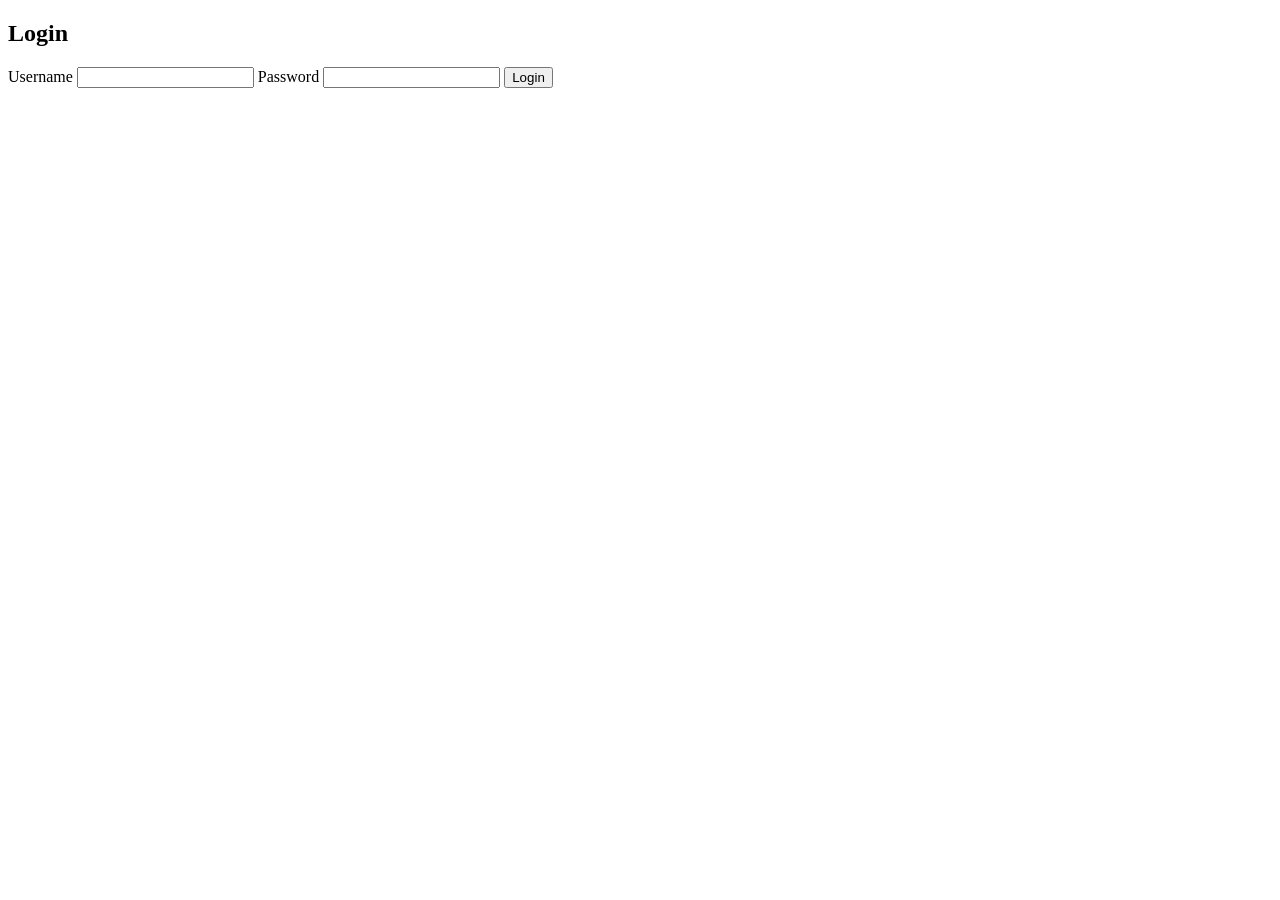
==== dashboard.html @ 497db105 "first commit to my mock assessment" ====
<!DOCTYPE html>
<html lang="en">
<head>
    <meta charset="UTF-8">
    <meta http-equiv="X-UA-Compatible" content="IE=edge">
    <meta name="viewport" content="width=device-width, initial-scale=1.0">
    <title>Dashboard</title>
    <link rel="stylesheet" href="css/dashboard.css"> 

</head>
<body>
    
     <div class="dashboard-container">
        <h2 id="welcomeMessage"></h2>
        <p id="roleMessage"></p>
        <button id="logoutButton">Logout</button>
        <h2>Employees</h2>
        <button id="addEmployeeButton">Add Employee</button>
        <input type="text" id="searchInput" placeholder="Search Employees">
        <div id="employeeModal" class="modal">
            <div class="modal-content">
                <h2 id="modalTitle">Add Employee</h2>
                <input type="hidden" id="employeeId">
                <input type="text" id="firstName" placeholder="First Name">
                <input type="text" id="lastName" placeholder="Last Name">
                <input type="email" id="email" placeholder="Email" required>
                <input type="number" id="age" placeholder="Age" required>
                <button id="saveEmployeeButton">Save</button>
                <button id="cancelButton"> Cancel </button>
            </div>

        </div>

        <table id="employeeTable">
            <thead>
                <tr>
                    <th>ID</th>
                    <th>Full Name</th>
                    <th>Email</th>
                    <th>Age</th>
                </tr>
            </thead>
            <tbody id="employeeTableBody">
                <!-- Employee data will be populated here -->
            </tbody>

    </div>

<script src="js/dashboard.js"></script>
</body>
</html>
---- css/dashboard.css ----
.modal{
    display: none;
}

.modal.show{
    display: block;
}
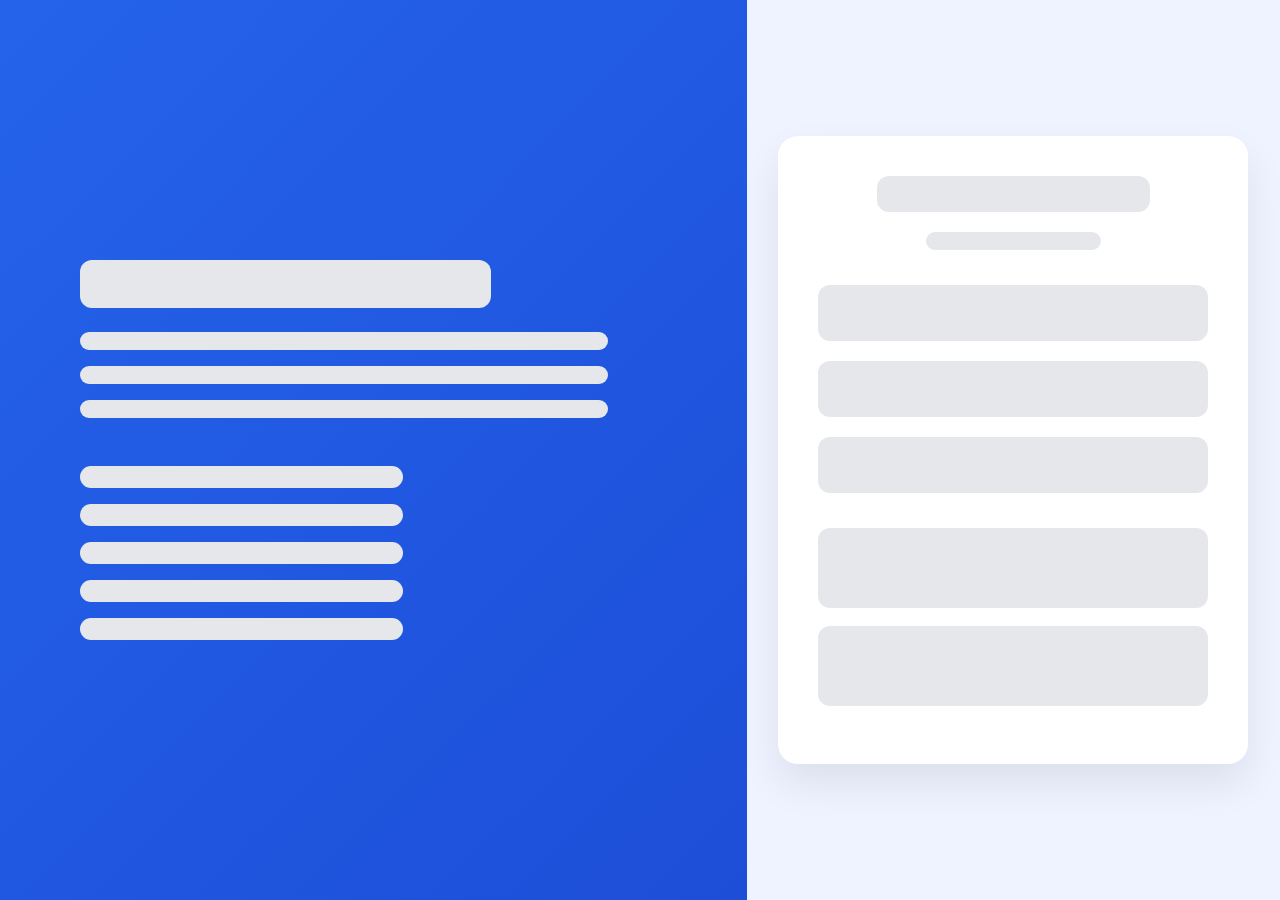
==== commit 00f916fb: "sana pumasa sa asssemsmt" ====
--- a/dashboard.html
+++ b/dashboard.html
@@ -1,51 +1,341 @@
 <!DOCTYPE html>
 <html lang="en">
+
 <head>
-    <meta charset="UTF-8">
-    <meta http-equiv="X-UA-Compatible" content="IE=edge">
-    <meta name="viewport" content="width=device-width, initial-scale=1.0">
-    <title>Dashboard</title>
-    <link rel="stylesheet" href="css/dashboard.css"> 
+
+<meta charset="UTF-8">
+
+<meta name="viewport" content="width=device-width, initial-scale=1.0">
+
+<title>Employee Dashboard</title>
+
+<link href="https://cdn.jsdelivr.net/npm/bootstrap@5.3.7/dist/css/bootstrap.min.css" rel="stylesheet">
+
+<link rel="preconnect" href="https://fonts.googleapis.com">
+
+<link rel="preconnect" href="https://fonts.gstatic.com" crossorigin>
+
+<link href="https://fonts.googleapis.com/css2?family=Inter:wght@400;500;600;700&display=swap" rel="stylesheet">
+
+<link rel="stylesheet" href="css/dashboard.css">
 
 </head>
+
 <body>
+
+<!-- ==========================================
+     DASHBOARD SKELETON
+========================================== -->
+
+<div id="dashboardSkeleton">
+
+    <div class="container-fluid py-4">
+
+        <!-- Header -->
+
+        <div class="card shadow-sm border-0 mb-4">
+
+            <div class="card-body">
+
+                <div class="skeleton skeleton-header"></div>
+
+                <div class="skeleton skeleton-small mt-3"></div>
+
+            </div>
+
+        </div>
+
+        <!-- Controls -->
+
+        <div class="card shadow-sm border-0 mb-4">
+
+            <div class="card-body">
+
+                <div class="row g-3">
+
+                    <div class="col-lg-2">
+                        <div class="skeleton skeleton-button"></div>
+                    </div>
+
+                    <div class="col-lg-6">
+                        <div class="skeleton skeleton-input"></div>
+                    </div>
+
+                    <div class="col-lg-4">
+                        <div class="skeleton skeleton-input"></div>
+                    </div>
+
+                </div>
+
+            </div>
+
+        </div>
+
+        <!-- Table -->
+
+        <div class="card shadow-sm border-0">
+
+            <div class="table-responsive">
+
+                <table class="table">
+
+                    <tbody>
+
+                        <tr>
+
+                            <td><div class="skeleton skeleton-cell"></div></td>
+                            <td><div class="skeleton skeleton-cell"></div></td>
+                            <td><div class="skeleton skeleton-cell"></div></td>
+                            <td><div class="skeleton skeleton-cell"></div></td>
+
+                        </tr>
+
+                        <tr>
+
+                            <td><div class="skeleton skeleton-cell"></div></td>
+                            <td><div class="skeleton skeleton-cell"></div></td>
+                            <td><div class="skeleton skeleton-cell"></div></td>
+                            <td><div class="skeleton skeleton-cell"></div></td>
+
+                        </tr>
+
+                        <tr>
+
+                            <td><div class="skeleton skeleton-cell"></div></td>
+                            <td><div class="skeleton skeleton-cell"></div></td>
+                            <td><div class="skeleton skeleton-cell"></div></td>
+                            <td><div class="skeleton skeleton-cell"></div></td>
+
+                        </tr>
+
+                        <tr>
+
+                            <td><div class="skeleton skeleton-cell"></div></td>
+                            <td><div class="skeleton skeleton-cell"></div></td>
+                            <td><div class="skeleton skeleton-cell"></div></td>
+                            <td><div class="skeleton skeleton-cell"></div></td>
+
+                        </tr>
+
+                        <tr>
+
+                            <td><div class="skeleton skeleton-cell"></div></td>
+                            <td><div class="skeleton skeleton-cell"></div></td>
+                            <td><div class="skeleton skeleton-cell"></div></td>
+                            <td><div class="skeleton skeleton-cell"></div></td>
+
+                        </tr>
+
+                    </tbody>
+
+                </table>
+
+            </div>
+
+        </div>
+
+    </div>
+
+</div>
+<div id="dashboardContent" hidden>
+    <div class="container-fluid py-4">
     
-     <div class="dashboard-container">
-        <h2 id="welcomeMessage"></h2>
-        <p id="roleMessage"></p>
-        <button id="logoutButton">Logout</button>
-        <h2>Employees</h2>
-        <button id="addEmployeeButton">Add Employee</button>
-        <input type="text" id="searchInput" placeholder="Search Employees">
-        <div id="employeeModal" class="modal">
-            <div class="modal-content">
-                <h2 id="modalTitle">Add Employee</h2>
-                <input type="hidden" id="employeeId">
-                <input type="text" id="firstName" placeholder="First Name">
-                <input type="text" id="lastName" placeholder="Last Name">
-                <input type="email" id="email" placeholder="Email" required>
-                <input type="number" id="age" placeholder="Age" required>
-                <button id="saveEmployeeButton">Save</button>
-                <button id="cancelButton"> Cancel </button>
-            </div>
-
-        </div>
-
-        <table id="employeeTable">
-            <thead>
-                <tr>
-                    <th>ID</th>
-                    <th>Full Name</th>
-                    <th>Email</th>
-                    <th>Age</th>
-                </tr>
-            </thead>
-            <tbody id="employeeTableBody">
-                <!-- Employee data will be populated here -->
-            </tbody>
-
-    </div>
-
+
+    <!-- HEADER -->
+
+    <div class="card shadow-sm border-0 mb-4">
+
+        <div class="card-body d-flex flex-column flex-lg-row justify-content-between align-items-lg-center">
+
+            <div>
+
+                <h2 class="mb-1">
+
+                    Employee Management System
+
+                </h2>
+
+                <p id="welcomeMessage" class="mb-0"></p>
+
+                <small id="roleMessage"></small>
+
+            </div>
+
+            <button
+                id="logoutButton"
+                class="btn btn-danger mt-3 mt-lg-0">
+
+                Logout
+
+            </button>
+
+        </div>
+
+    </div>
+
+    <!-- CONTROLS -->
+
+    <div class="card shadow-sm border-0 mb-4">
+
+        <div class="card-body">
+
+            <div class="row g-3">
+
+                <div
+                    id="addEmployeeColumn" 
+                    class="col-lg-2 col-md-6">
+
+                    <button
+                        id="addEmployeeButton"
+                         class="btn btn-primary w-100 h-100">
+
+                        Add Employee
+
+                    </button>
+
+                </div>
+
+                <div class="col-lg-6 col-md-6">
+
+                    <input
+                        type="text"
+                        id="searchInput"
+                        class="form-control"
+                        placeholder="Search Employees">
+
+                </div>
+
+                <div class="col-lg-4">
+
+                    <select
+                        id="sortSelect"
+                        class="form-select">
+
+                        <option value="">Sort By</option>
+
+                        <option value ="id">ID</option>
+
+                        <option value="firstName">First Name</option>
+
+                        <option value="lastName">Last Name</option>
+
+                        <option value="email">Email</option>
+
+                        <option value="age">Age (Youngest)</option>
+
+                        <option value="ageDesc">Age (Oldest)</option>
+
+                    </select>
+
+                </div>
+
+            </div>
+
+        </div>
+
+    </div>
+
+    <!-- MODAL -->
+
+    <div id="employeeModal" class="modal">
+
+        <div class="modal-content">
+
+            <h2 id="modalTitle">Add Employee</h2>
+
+            <input type="hidden" id="employeeId">
+
+            <input type="text" id="firstName" placeholder="First Name">
+
+            <input type="text" id="lastName" placeholder="Last Name">
+
+            <input type="email" id="email" placeholder="Email">
+
+            <input type="number" id="age" placeholder="Age">
+
+            <button id="saveEmployeeButton">
+
+                Save
+
+            </button>
+
+            <button id="cancelButton">
+
+                Cancel
+
+            </button>
+
+        </div>
+
+    </div>
+
+
+    <!-- TABLE -->
+
+    <div class="card shadow-sm border-0">
+
+        <div class="table-responsive">
+
+            <table
+                id="employeeTable"
+                class="table table-hover align-middle mb-0">
+
+                <thead class="table-primary">
+
+                    <tr id ="tableHeader">
+
+                        <th>ID</th>
+
+                        <th>Full Name</th>
+
+                        <th>Email</th>
+
+                        <th>Age</th>
+
+
+                    </tr>
+
+                </thead>
+
+                <tbody id="employeeTableBody"></tbody>
+
+            </table>
+
+        </div>
+
+    </div>
+
+    <!-- PAGINATION -->
+<div class="pagination-wrapper">
+
+    <button
+        id="prevPageButton"
+        class="btn btn-outline-primary">
+
+        Previous
+
+    </button>
+
+    <span id="currentPage"></span>
+
+    <button
+        id="nextPageButton"
+        class="btn btn-outline-primary">
+
+        Next
+
+    </button>
+
+</div>
+
+</div>
+
+<script src="https://cdn.jsdelivr.net/npm/bootstrap@5.3.7/dist/js/bootstrap.bundle.min.js"></script>
+
+<script src="js/api.js"></script>
 <script src="js/dashboard.js"></script>
+<script src="js/employee.js"></script>
+
 </body>
-</html>+
+</html>
--- a/css/dashboard.css
+++ b/css/dashboard.css
@@ -1,7 +1,469 @@
+/* ==========================================
+   GLOBAL
+========================================== */
+html,
+body{
+
+    width:100%;
+
+    overflow-x:hidden;
+
+}
+body{
+
+    font-family:"Inter",sans-serif;
+
+    background:#f4f7fb;
+
+    color:#1f2937;
+
+}
+
+/* ==========================================
+   CARD
+========================================== */
+
+.card{
+
+    border-radius:18px;
+
+    transition:.25s;
+
+}
+
+.card:hover{
+
+    box-shadow:0 .75rem 2rem rgba(0,0,0,.08);
+
+}
+
+/* ==========================================
+   HEADER
+========================================== */
+
+h2{
+
+    font-weight:700;
+
+}
+
+#welcomeMessage{
+
+    font-size:1rem;
+
+    color:#374151;
+
+}
+
+#roleMessage{
+
+    color:#6b7280;
+
+}
+
+/* ==========================================
+   BUTTONS
+========================================== */
+
+.btn{
+
+    border-radius:12px;
+
+    font-weight:600;
+
+    transition:.25s;
+
+}
+
+.btn:hover{
+
+    transform:translateY(-2px);
+
+}
+
+/* ==========================================
+   SEARCH
+========================================== */
+
+.form-control{
+
+    height:52px;
+
+    border-radius:12px;
+
+}
+
+.form-control:focus{
+
+    border-color:#2563eb;
+
+    box-shadow:0 0 0 .2rem rgba(37,99,235,.15);
+
+}
+
+/* ==========================================
+   SORT
+========================================== */
+
+.form-select{
+
+    height:52px;
+
+    border-radius:12px;
+
+}
+
+.form-select:focus{
+
+    border-color:#2563eb;
+
+    box-shadow:0 0 0 .2rem rgba(37,99,235,.15);
+
+}
+
+/* ==========================================
+   TABLE
+========================================== */
+
+.table{
+
+    margin:0;
+
+}
+
+.table thead{
+
+    font-size:.95rem;
+
+}
+
+.table th{
+
+    white-space:nowrap;
+
+    padding:18px;
+
+}
+
+.table td{
+
+    padding:18px;
+
+    vertical-align:middle;
+
+}
+
+.table-hover tbody tr:hover{
+
+    background:#eef5ff;
+
+}
+
+.table-responsive{
+
+    width:100%;
+
+    overflow-x:auto;
+
+    -webkit-overflow-scrolling:touch;
+
+}
+
+/* ==========================================
+   PAGINATION
+========================================== */
+
+
+
+.pagination-wrapper{
+
+    display:flex;
+
+    justify-content:center;
+
+    align-items:center;
+
+    gap:16px;
+
+    flex-wrap:nowrap;
+
+}
+
+#currentPage{
+
+    min-width:60px;
+
+    text-align:center;
+
+    font-weight:700;
+
+}
+
+.pagination-wrapper .btn{
+    min-width: 110px;
+}
+/* ==========================================
+   MODAL
+========================================== */
+
 .modal{
-    display: none;
+
+    position:fixed;
+
+    inset:0;
+
+    background:rgba(0,0,0,.45);
+
+    display:none;
+
+    justify-content:center;
+
+    align-items:center;
+
+    z-index:999;
+
 }
 
 .modal.show{
-    display: block;
-}+
+    display:flex;
+
+}
+
+.modal-content{
+
+    background:white;
+
+    width:100%;
+
+    max-width:500px;
+
+    border-radius:18px;
+
+    padding:30px;
+
+    box-shadow:0 20px 45px rgba(0,0,0,.2);
+
+    animation:popup .25s ease;
+
+}
+
+@keyframes popup{
+
+from{
+
+opacity:0;
+
+transform:scale(.9);
+
+}
+
+to{
+
+opacity:1;
+
+transform:scale(1);
+
+}
+
+}
+
+.modal-content h2{
+
+    margin-bottom:25px;
+
+}
+
+.modal-content input{
+
+    width:100%;
+
+    height:50px;
+
+    margin-bottom:18px;
+
+    padding:0 15px;
+
+    border:1px solid #d1d5db;
+
+    border-radius:10px;
+
+}
+
+.modal-content input:focus{
+
+    outline:none;
+
+    border-color:#2563eb;
+
+    box-shadow:0 0 0 .2rem rgba(37,99,235,.15);
+
+}
+
+#saveEmployeeButton{
+
+    width:100%;
+
+    margin-bottom:12px;
+
+}
+
+#cancelButton{
+
+    width:100%;
+
+}
+
+/* ==========================================
+   DASHBOARD SKELETON
+========================================== */
+
+#dashboardSkeleton{
+
+    min-height:100vh;
+
+    background:#f4f7fb;
+
+    padding:20px;
+
+}
+
+.skeleton{
+
+    background:linear-gradient(
+        90deg,
+        #e5e7eb 25%,
+        #f3f4f6 50%,
+        #e5e7eb 75%
+    );
+
+    background-size:400% 100%;
+
+    animation:shimmer 1.2s linear infinite;
+
+    border-radius:10px;
+
+}
+
+.skeleton-header{
+
+    height:38px;
+
+    width:320px;
+
+}
+
+.skeleton-small{
+
+    height:18px;
+
+    width:180px;
+
+}
+
+.skeleton-button{
+
+    height:52px;
+
+    width:100%;
+
+}
+
+.skeleton-input{
+
+    height:52px;
+
+    width:100%;
+
+}
+
+.skeleton-cell{
+
+    height:20px;
+
+    width:100%;
+
+}
+
+.table td{
+
+    vertical-align:middle;
+
+}
+
+@keyframes shimmer{
+
+    0%{
+
+        background-position:-400px 0;
+
+    }
+
+    100%{
+
+        background-position:400px 0;
+
+    }
+
+}
+/* ==========================================
+   MOBILE
+========================================== */
+
+@media(max-width:992px){
+
+.card-body{
+
+padding:20px;
+
+}
+
+.table{
+
+font-size:.9rem;
+
+}
+
+.modal-content{
+
+margin:20px;
+
+}
+
+}
+
+/* ==========================================
+   PHONE
+========================================== */
+
+@media(max-width:576px){
+
+.btn{
+
+width:100%;
+
+}
+
+.table{
+
+font-size:.82rem;
+
+}
+
+.table td{
+
+padding:12px;
+
+}
+
+.table th{
+
+padding:12px;
+
+}
+
+}
+
+
+
+
